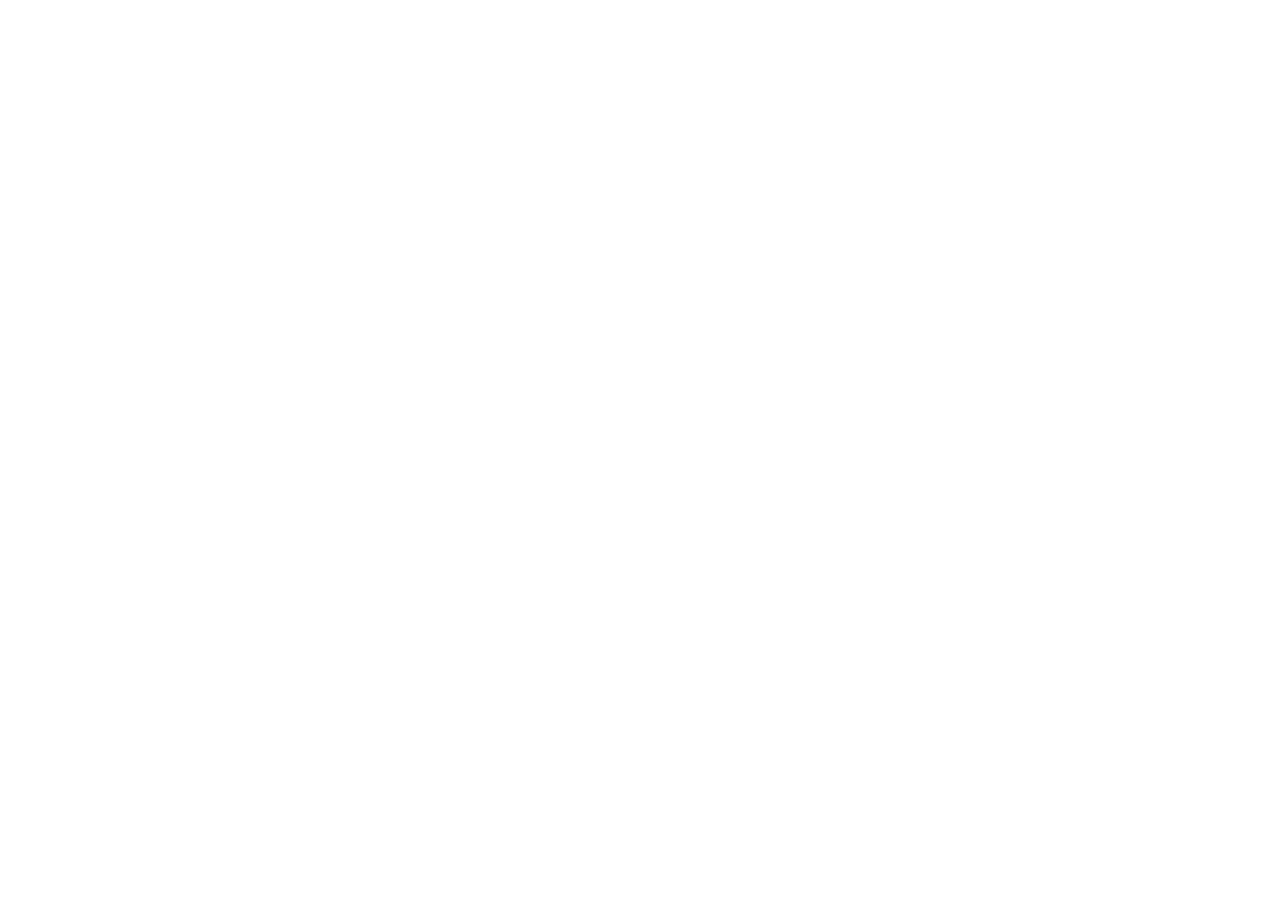
==== index.html @ dd97dd4a "Initial commit" ====
<!DOCTYPE html>
<html lang="en">
  <head>
    <meta charset="UTF-8" />
    <meta name="viewport" content="width=device-width, initial-scale=1.0" />
    <title>Star Wars</title>
  </head>
  <body>
    <!-- Write your implementation here -->
  </body>
</html>
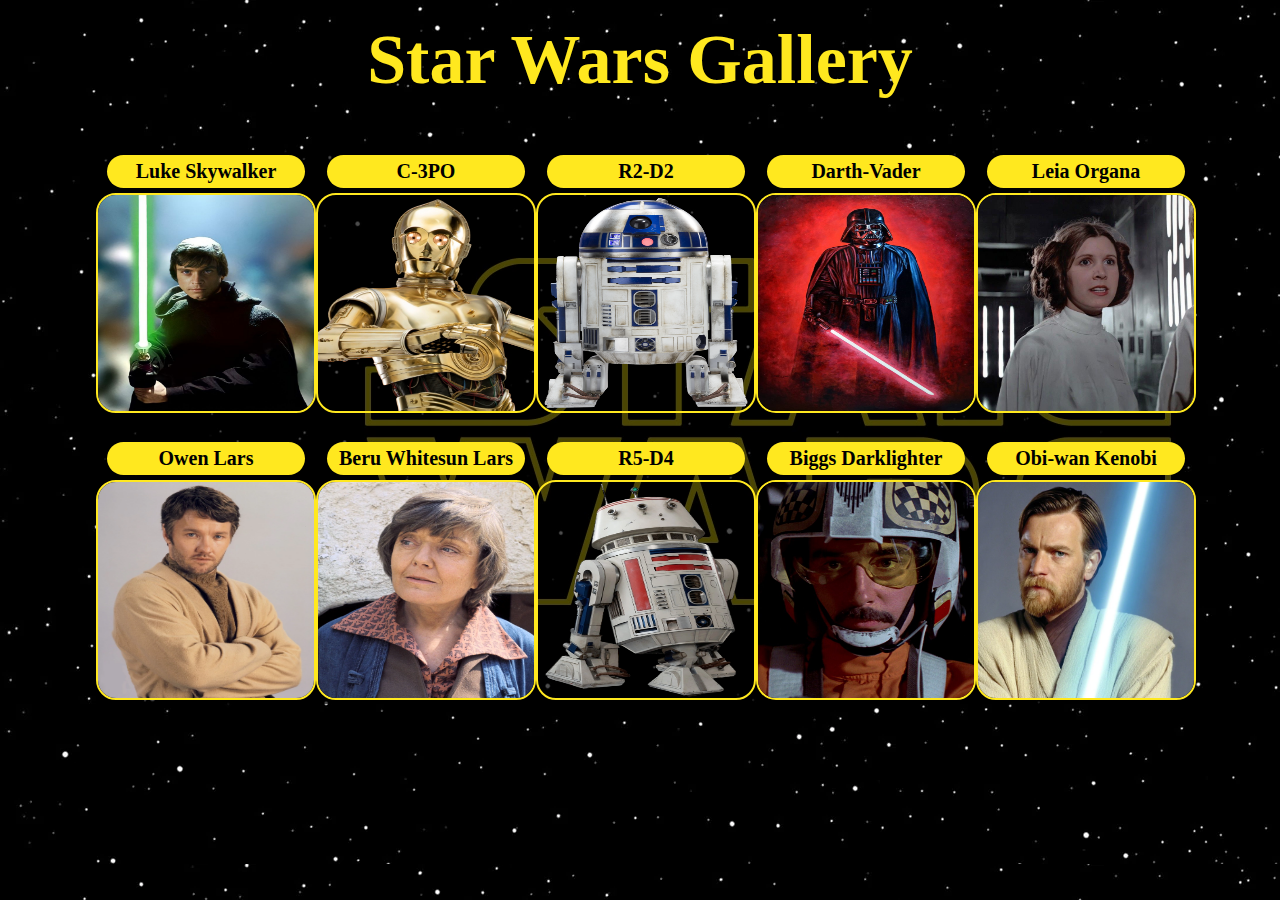
==== commit 81fc36fc: "first commit" ====
--- a/index.html
+++ b/index.html
@@ -3,9 +3,110 @@
   <head>
     <meta charset="UTF-8" />
     <meta name="viewport" content="width=device-width, initial-scale=1.0" />
+    <link rel="stylesheet" href="./style/index.css">
     <title>Star Wars</title>
   </head>
-  <body>
-    <!-- Write your implementation here -->
+  <body style="background-image: url(./images/Star-wars1.webp);">
+
+    <!-- <div id="fullBox">
+      <img src="./images/beru.webp" id="fullImg" alt="">
+      <span style="color: gold;" onclick="closeImg()" id="closeBtn">x</span>
+    </div> -->
+
+    <header><div class="header"><h1>Star Wars Gallery</h1></div></header>
+
+    <section id="section-container">  
+      <div id="image-container">
+          <div id="container1">
+            <div id="image1" > 
+              <!-- onclick="openImg(this.src)" -->
+              <h4 class="overlay">Luke Skywalker</h4>
+              <img src="./images/luke2.png" id="luke" alt="...">
+              <p id="name1"></p>
+              <p id="gender1"></p>
+              <p id="height1"></p>
+            </div>
+            <div id="image2">
+              <h4 class="overlay">C-3PO</h4>
+              <img src="./images/c3po.webp" id="c3po" alt="...">
+              
+              <p id="name2"></p>
+              <p id="gender2"></p>
+              <p id="height2"></p>
+            </div>
+            <div id="image3">
+              <h4 class="overlay">R2-D2</h4>
+              <img src="./images/r2d2.webp" id="r2d2" alt="...">
+              
+              <p id="name3"></p>
+              <p id="gender3"></p>
+              <p id="height3"></p>
+            </div>
+            <div id="image4">
+              <h4 class="overlay">Darth-Vader</h4>
+              <img src="./images/darth-vader.jpeg" id="darth" alt="...">
+              
+              <p id="name4"></p>
+              <p id="gender4"></p>
+              <p id="height4"></p>
+            </div>
+            <div id="image5">
+              <h4 class="overlay">Leia Organa</h4>
+              <img src="./images/leia3 copy.png" id = "leia" alt="...">
+              <p id="name5"></p>
+              <p id="gender5"></p>
+              <p id="height5"></p>
+            </div>
+          </div>
+          
+          <div id="container2">
+            <div id="image6">
+              <h4 class="overlay">Owen Lars</h4>
+              <img src="./images/owen.webp" id="owen" alt="...">
+              <p id="name6"></p>
+              <p id="gender6"></p>
+              <p id="height6"></p>
+            </div>
+            <div id="image7">
+              <h4 class="overlay">Beru Whitesun Lars</h4>
+              <img src="./images/beru.webp" id="beru" alt="...">
+              
+              <p id="name7"></p>
+              <p id="gender7"></p>
+              <p id="height7"></p>
+            </div>
+            <div id="image8">
+              <h4 class="overlay">R5-D4</h4>
+              <img src="./images/r5d4.webp" id="r5d4" alt="...">
+              <p id="name8"></p>
+              <p id="gender8"></p>
+              <p id="height8"></p>
+            </div>
+            <div id="image9">
+              <h4 class="overlay">Biggs Darklighter</h4>
+              <img src="./images/biggs.jpeg" id="biggs" alt="...">
+              <p id="name9"></p>
+              <p id="gender9"></p>
+              <p id="height9"></p>
+            </div>
+            <div id="image10">
+              <h4 class="overlay">Obi-wan Kenobi</h4>
+              <img src="./images/obiwan1.webp" id="obiwan" alt="...">
+              
+              <p id="name10"></p>
+              <p id="gender10"></p>
+              <p id="height10"></p>
+            </div>
+
+          </div>  
+
+      </div>
+    </section>
+    <footer id="footer">
+
+    </footer>
+    
+    <script src="./script/index.js"></script>
+
   </body>
 </html>
--- a/style/index.css
+++ b/style/index.css
@@ -0,0 +1,261 @@
+*,
+body,
+html {
+  margin: 0;
+  padding: 0;
+  box-sizing: border-box;
+  
+}
+
+/* #section-container{
+  background-repeat: no-repeat;
+  background-size: cover;
+  background-position: center;
+  height: 900px;
+  width: 100%;
+  margin-top: 0px;
+  padding-top: 0px;
+
+} */
+
+.header{
+  text-align: center;
+  margin-top: 0px;
+  padding-top: 20px;
+  padding-bottom: 20px;
+  height: 90px;
+  width: 100%;
+  font-weight: bolder;
+}
+
+ .header h1{
+  color: #FFE81F;
+  font-size:70px;
+ }
+
+#image-container{
+  margin: 60px auto;
+  width: 85%;
+  padding-top: 0px;
+  background: rgba(0, 0, 0, 0.7);
+
+  
+}
+#image-container img{
+  height: 220px;
+  width: 220px;
+  border-radius: 20px;
+  border: 2px solid rgba(255, 232, 31);
+  cursor: pointer;
+}
+
+#image-container img:hover{ 
+  transform: scale(0.8) rotate(2deg);
+  border: 2px solid white;
+  transition: 0.3s ease;
+
+}
+
+#image-container img:active{
+  transform: scale(1.7) rotate(0deg);
+  margin-left: auto;
+  margin-right: auto;
+  align-items: center;
+}
+
+#container1{
+  width: 100%;
+  display: flex;
+  justify-content: space-around;
+  margin-bottom: 20px;
+  
+}
+
+#container2{
+  width: 100%;
+  display: flex;
+  justify-content: space-around;
+
+}
+
+#fullBox{
+  width: 100%;
+  height: 100vh;
+  background: rgba(0, 0, 0, 0.9);
+  display: none;
+  position: fixed;
+  align-items: center;
+  justify-content: center;
+  z-index: 100;
+}
+
+#fullBox img{
+  width: 40%;
+  height: 90vh;
+
+}
+
+#closeBtn{
+  position: absolute;
+  right: 6%;
+  top: 6%;
+  font-size: 50px;
+  cursor: pointer;
+}
+
+
+.overlay {
+  width: 90%;
+  margin: 5px auto;
+  color: black;
+  padding: 5px;
+  text-align: center;
+  font-size: 20px;
+  background-color:rgba(255, 232, 31);
+  font-weight: bolder;
+  border-radius: 20px;
+
+
+}
+p{
+  font-size: 20px;
+  text-align: center;
+  color:rgba(255, 232, 31);
+  border-radius: 20px;
+
+}
+
+/* #image-container:hover .overlay {
+  opacity: 1;
+} */
+
+
+#footer{
+  height: 100px;
+}
+
+
+@media only screen and (max-width: 600px){
+
+  *{
+    background-size: cover;
+    width: 100%;
+  }
+
+  .header{
+    width: 100%;
+  }
+
+  #section-container{
+  margin: 120px auto 50px auto;
+  }
+  #image-container{
+    width: 100%;
+    margin-top: 30px;
+    width: 80%;
+    margin-left: auto;
+    margin-right: auto;
+  }
+  #container1{
+    display: block;
+    
+  }
+  #container2{
+    display: block;
+  }
+  #image-container img{
+    width: 100%;
+    margin: 30px auto;
+  }
+  .overlay{
+    width: 100%;
+  }
+  p{
+    font-size: 20px;
+    text-align: center;
+  }
+}
+
+@media only screen and (max-width: 768px) {
+  *{
+    background-size: cover;
+    width: 100%;
+  }
+
+  .header{
+    width: 100%;
+    text-align: center;
+  }
+
+  #image-container{
+    width: 100%;
+    margin: 50px auto;
+
+  }
+
+  #container1{
+    display: block;
+  }
+
+  #container2{
+    display: block;
+  }
+
+  #image-container img{
+    width: 100%;
+    height: 550px;
+    margin: 20px 100px;
+    justify-content: space-around;
+  }
+
+  #image-container img:hover{
+    transform: none;
+  }
+
+  .overlay{
+    display: none;
+  }
+
+
+  p{
+    font-size: 50px;
+    text-align: center;
+    width: 100%;
+    margin-left: 100px;
+  }
+
+}
+
+@media only screen and (max-width: 992px) {
+  *{
+    background-size: cover;
+    width: 100%;
+  }
+
+  .header{
+    width: 100%;
+  }
+  #section-container{
+    width: 100%;
+  }
+
+  #image-container{
+    width: 95%;
+    justify-content: space-around;
+  }
+
+  #image-container img{
+    width: 100%;
+}
+p{
+  font-size: 15px;
+  text-align: center;
+}
+#footer{
+  height: 500px;
+}
+#image-container img:hover{
+  transform: none;
+}
+
+}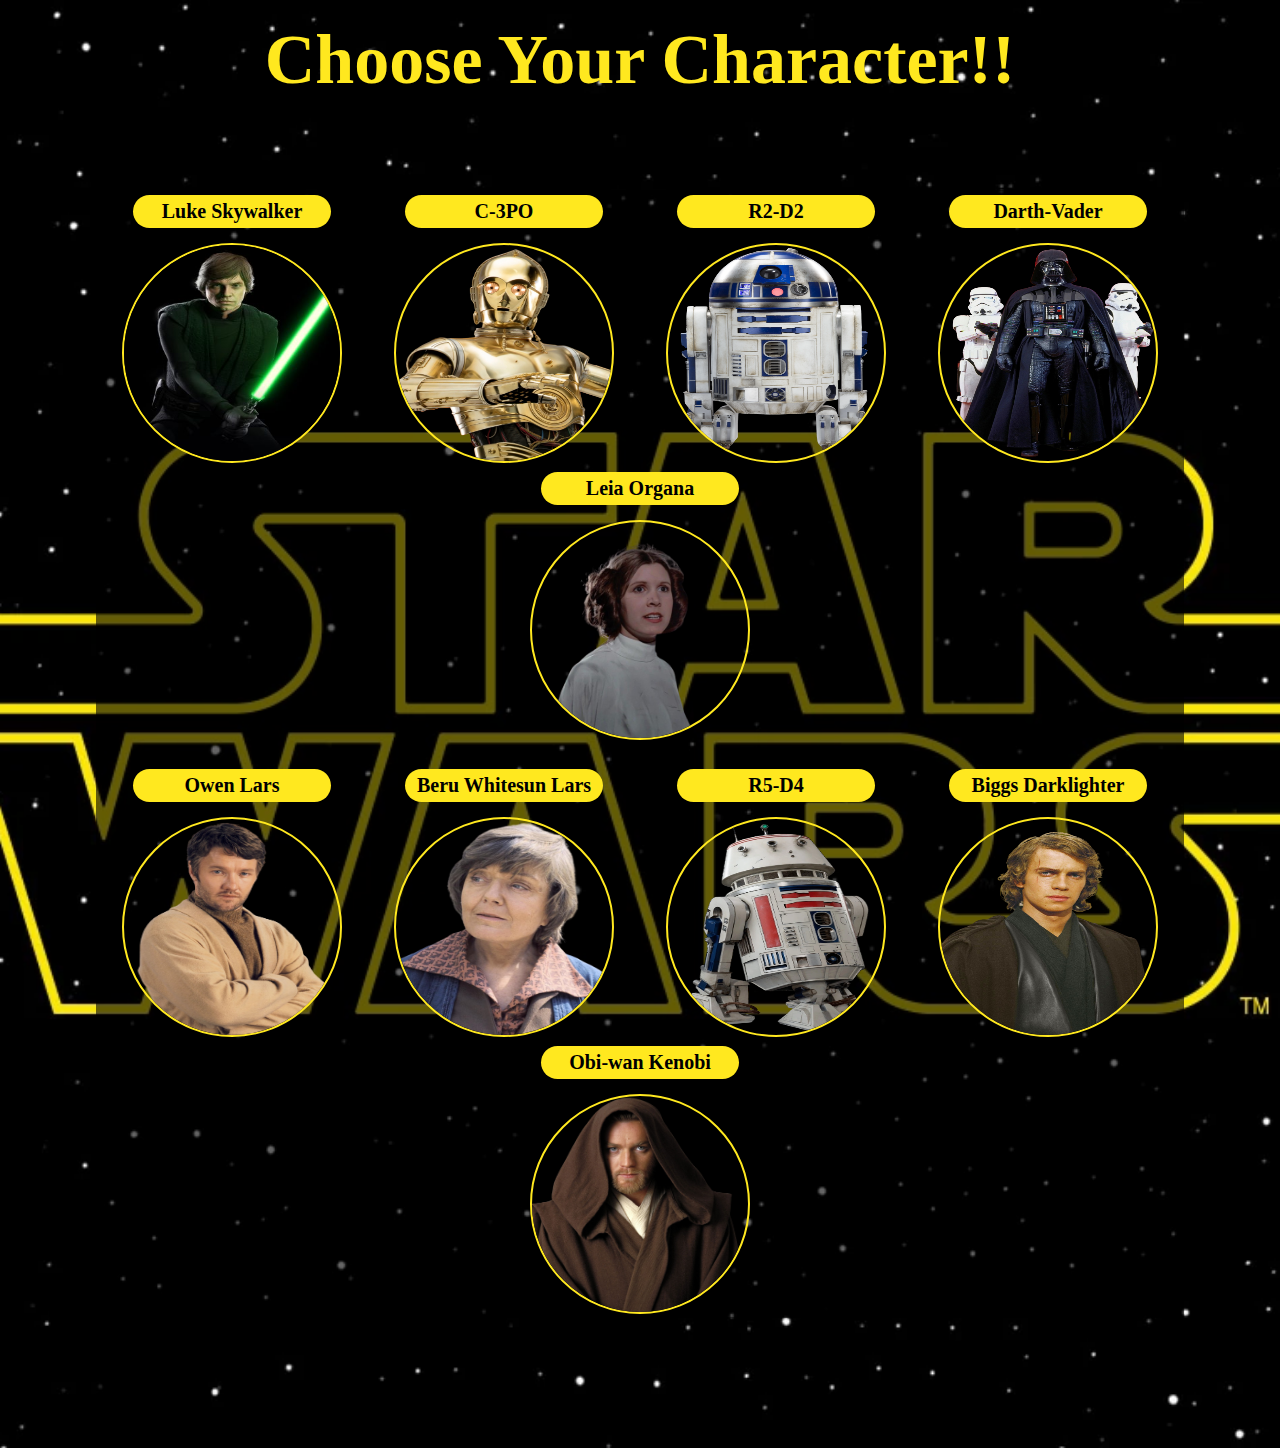
==== commit b033b750: "first commit" ====
--- a/index.html
+++ b/index.html
@@ -6,96 +6,118 @@
     <link rel="stylesheet" href="./style/index.css">
     <title>Star Wars</title>
   </head>
-  <body style="background-image: url(./images/Star-wars1.webp);">
+  <body style="background-image: url(./images/Star-wars1.webp); background-position:top; background-repeat: no-repeat; background-size: cover;">
 
-    <!-- <div id="fullBox">
-      <img src="./images/beru.webp" id="fullImg" alt="">
-      <span style="color: gold;" onclick="closeImg()" id="closeBtn">x</span>
-    </div> -->
-
-    <header><div class="header"><h1>Star Wars Gallery</h1></div></header>
+    <header id="header1">
+      <div class="header"><h1>Choose Your Character!!</h1></div>
+    </header>
 
     <section id="section-container">  
       <div id="image-container">
           <div id="container1">
             <div id="image1" > 
-              <!-- onclick="openImg(this.src)" -->
               <h4 class="overlay">Luke Skywalker</h4>
-              <img src="./images/luke2.png" id="luke" alt="...">
-              <p id="name1"></p>
-              <p id="gender1"></p>
-              <p id="height1"></p>
+              <img src="./images/luke-skywalker.jpg" id="luke" alt="...">
+              
+              <div id="content1" class="hidden">
+                <p id="name1"></p>
+                <p id="gender1"></p>
+                <p id="height1"></p>
+              </div>
             </div>
             <div id="image2">
               <h4 class="overlay">C-3PO</h4>
               <img src="./images/c3po.webp" id="c3po" alt="...">
-              
-              <p id="name2"></p>
-              <p id="gender2"></p>
-              <p id="height2"></p>
+              <div id="content2" class="hidden">
+                <p id="name2"></p>
+                <p id="gender2"></p>
+                <p id="height2"></p>
+              </div>
+        
             </div>
             <div id="image3">
               <h4 class="overlay">R2-D2</h4>
               <img src="./images/r2d2.webp" id="r2d2" alt="...">
-              
+              <div id="content3" class="hidden" >
               <p id="name3"></p>
               <p id="gender3"></p>
               <p id="height3"></p>
+
+              </div>
+              
             </div>
             <div id="image4">
               <h4 class="overlay">Darth-Vader</h4>
-              <img src="./images/darth-vader.jpeg" id="darth" alt="...">
-              
+              <img src="./images/darthvader-preview.png" id="darth" alt="...">
+              <div id="content4" class="hidden">
               <p id="name4"></p>
               <p id="gender4"></p>
               <p id="height4"></p>
+              </div>
+              
             </div>
             <div id="image5">
               <h4 class="overlay">Leia Organa</h4>
-              <img src="./images/leia3 copy.png" id = "leia" alt="...">
+              <img src="./images/leia3.png" id = "leia" alt="...">
+              <div id="content5" class="hidden">
               <p id="name5"></p>
               <p id="gender5"></p>
               <p id="height5"></p>
+              </div>
+              
             </div>
           </div>
           
           <div id="container2">
             <div id="image6">
               <h4 class="overlay">Owen Lars</h4>
-              <img src="./images/owen.webp" id="owen" alt="...">
+              <img src="./images/OwenLars.png" id="owen" alt="...">
+              <div id="content6" class="hidden">
               <p id="name6"></p>
               <p id="gender6"></p>
               <p id="height6"></p>
+              </div>
+              
             </div>
             <div id="image7">
               <h4 class="overlay">Beru Whitesun Lars</h4>
-              <img src="./images/beru.webp" id="beru" alt="...">
-              
+              <img src="./images/beru.png" id="beru" alt="...">
+              <div id="content7" class="hidden">
               <p id="name7"></p>
               <p id="gender7"></p>
               <p id="height7"></p>
+              </div>
+              
             </div>
             <div id="image8">
               <h4 class="overlay">R5-D4</h4>
               <img src="./images/r5d4.webp" id="r5d4" alt="...">
+              <div id="content8" class="hidden">
               <p id="name8"></p>
               <p id="gender8"></p>
               <p id="height8"></p>
+              </div>
+            
             </div>
             <div id="image9">
               <h4 class="overlay">Biggs Darklighter</h4>
-              <img src="./images/biggs.jpeg" id="biggs" alt="...">
+              <img src="./images/biggs.png" id="biggs" alt="...">
+              <div id="content9" class="hidden">
               <p id="name9"></p>
               <p id="gender9"></p>
               <p id="height9"></p>
+              </div>
             </div>
+
             <div id="image10">
               <h4 class="overlay">Obi-wan Kenobi</h4>
-              <img src="./images/obiwan1.webp" id="obiwan" alt="...">
-              
+              <img src="./images/Obi-Wan Kenobi.png" id="obiwan" alt="...">
+              <div id="content10" class="hidden">
               <p id="name10"></p>
               <p id="gender10"></p>
               <p id="height10"></p>
+              </div>
+            
             </div>
 
           </div>  
--- a/style/index.css
+++ b/style/index.css
@@ -4,63 +4,64 @@
   margin: 0;
   padding: 0;
   box-sizing: border-box;
+  overscroll-behavior: none;
   
 }
 
-/* #section-container{
-  background-repeat: no-repeat;
-  background-size: cover;
-  background-position: center;
-  height: 900px;
-  width: 100%;
-  margin-top: 0px;
-  padding-top: 0px;
-
-} */
-
-.header{
+#header1{
   text-align: center;
   margin-top: 0px;
   padding-top: 20px;
-  padding-bottom: 20px;
+  padding-bottom: 40px;
   height: 90px;
   width: 100%;
   font-weight: bolder;
+  transform: translateX(-200%);
+  transition: all 3.5s ease-in-out;
+  flex-wrap: wrap;
+  margin-bottom: 100px;
 }
 
  .header h1{
   color: #FFE81F;
   font-size:70px;
+  width: 100%;
+  margin-left: auto;
+  margin-right: auto;
+  text-align: center;
+  
  }
 
 #image-container{
   margin: 60px auto;
   width: 85%;
   padding-top: 0px;
-  background: rgba(0, 0, 0, 0.7);
-
+  background: rgba(0, 0, 0, 0.6);
+  transition: all 3.5s ease-in-out;
+  transform: translateX(110%);
+  flex-wrap: wrap;
   
 }
+
 #image-container img{
   height: 220px;
   width: 220px;
-  border-radius: 20px;
+  border-radius: 300px;
   border: 2px solid rgba(255, 232, 31);
   cursor: pointer;
+  margin-top: 10px;
+  
 }
 
-#image-container img:hover{ 
-  transform: scale(0.8) rotate(2deg);
-  border: 2px solid white;
-  transition: 0.3s ease;
+#image-container img:hover{  
+  transform: scale(0.8) rotate(360deg);   
+  border: 4px solid white;
+  transition: all 1s ease-in-out;
 
 }
 
-#image-container img:active{
-  transform: scale(1.7) rotate(0deg);
-  margin-left: auto;
-  margin-right: auto;
-  align-items: center;
+img:hover h4{
+  color: red;
 }
 
 #container1{
@@ -68,41 +69,21 @@
   display: flex;
   justify-content: space-around;
   margin-bottom: 20px;
+  flex-wrap: wrap;
   
+}
+
+.hidden{
+  display: none;
 }
 
 #container2{
   width: 100%;
   display: flex;
   justify-content: space-around;
+  flex-wrap: wrap;
 
 }
-
-#fullBox{
-  width: 100%;
-  height: 100vh;
-  background: rgba(0, 0, 0, 0.9);
-  display: none;
-  position: fixed;
-  align-items: center;
-  justify-content: center;
-  z-index: 100;
-}
-
-#fullBox img{
-  width: 40%;
-  height: 90vh;
-
-}
-
-#closeBtn{
-  position: absolute;
-  right: 6%;
-  top: 6%;
-  font-size: 50px;
-  cursor: pointer;
-}
-
 
 .overlay {
   width: 90%;
@@ -114,9 +95,8 @@
   background-color:rgba(255, 232, 31);
   font-weight: bolder;
   border-radius: 20px;
+}
 
-
-}
 p{
   font-size: 20px;
   text-align: center;
@@ -125,137 +105,47 @@
 
 }
 
-/* #image-container:hover .overlay {
-  opacity: 1;
-} */
-
-
 #footer{
-  height: 100px;
+  height: 70px;
 }
 
 
-@media only screen and (max-width: 600px){
-
+@media only screen and (max-width: 480px){
   *{
-    background-size: cover;
-    width: 100%;
+  width: 100%;
   }
 
-  .header{
-    width: 100%;
+  #header1{
+    margin-bottom: 200px;
+    transition: none;
   }
 
-  #section-container{
-  margin: 120px auto 50px auto;
-  }
-  #image-container{
-    width: 100%;
-    margin-top: 30px;
-    width: 80%;
-    margin-left: auto;
-    margin-right: auto;
-  }
-  #container1{
-    display: block;
-    
-  }
-  #container2{
-    display: block;
-  }
-  #image-container img{
-    width: 100%;
-    margin: 30px auto;
-  }
-  .overlay{
-    width: 100%;
-  }
-  p{
-    font-size: 20px;
-    text-align: center;
-  }
-}
-
-@media only screen and (max-width: 768px) {
-  *{
-    background-size: cover;
-    width: 100%;
-  }
-
-  .header{
-    width: 100%;
-    text-align: center;
-  }
-
-  #image-container{
-    width: 100%;
-    margin: 50px auto;
-
-  }
-
-  #container1{
-    display: block;
-  }
-
-  #container2{
-    display: block;
-  }
-
-  #image-container img{
-    width: 100%;
-    height: 550px;
-    margin: 20px 100px;
-    justify-content: space-around;
-  }
-
-  #image-container img:hover{
-    transform: none;
-  }
-
-  .overlay{
-    display: none;
-  }
-
-
-  p{
-    font-size: 50px;
-    text-align: center;
-    width: 100%;
-    margin-left: 100px;
-  }
-
-}
-
-@media only screen and (max-width: 992px) {
-  *{
-    background-size: cover;
-    width: 100%;
-  }
-
-  .header{
-    width: 100%;
-  }
   #section-container{
     width: 100%;
   }
 
   #image-container{
-    width: 95%;
-    justify-content: space-around;
+    width: 100%;
+    transition: none;
+    transform: none;
+  
   }
 
   #image-container img{
     width: 100%;
-}
-p{
-  font-size: 15px;
-  text-align: center;
-}
-#footer{
-  height: 500px;
-}
-#image-container img:hover{
-  transform: none;
-}
+    height: 350px;
+    transition: none;
+    transform: none;
+
+  }
+
+  #image-container img:hover{
+    transition: none;
+    transform: none;
+  }
+
+  p{
+    margin-bottom: 30px;
+  }
 
 }